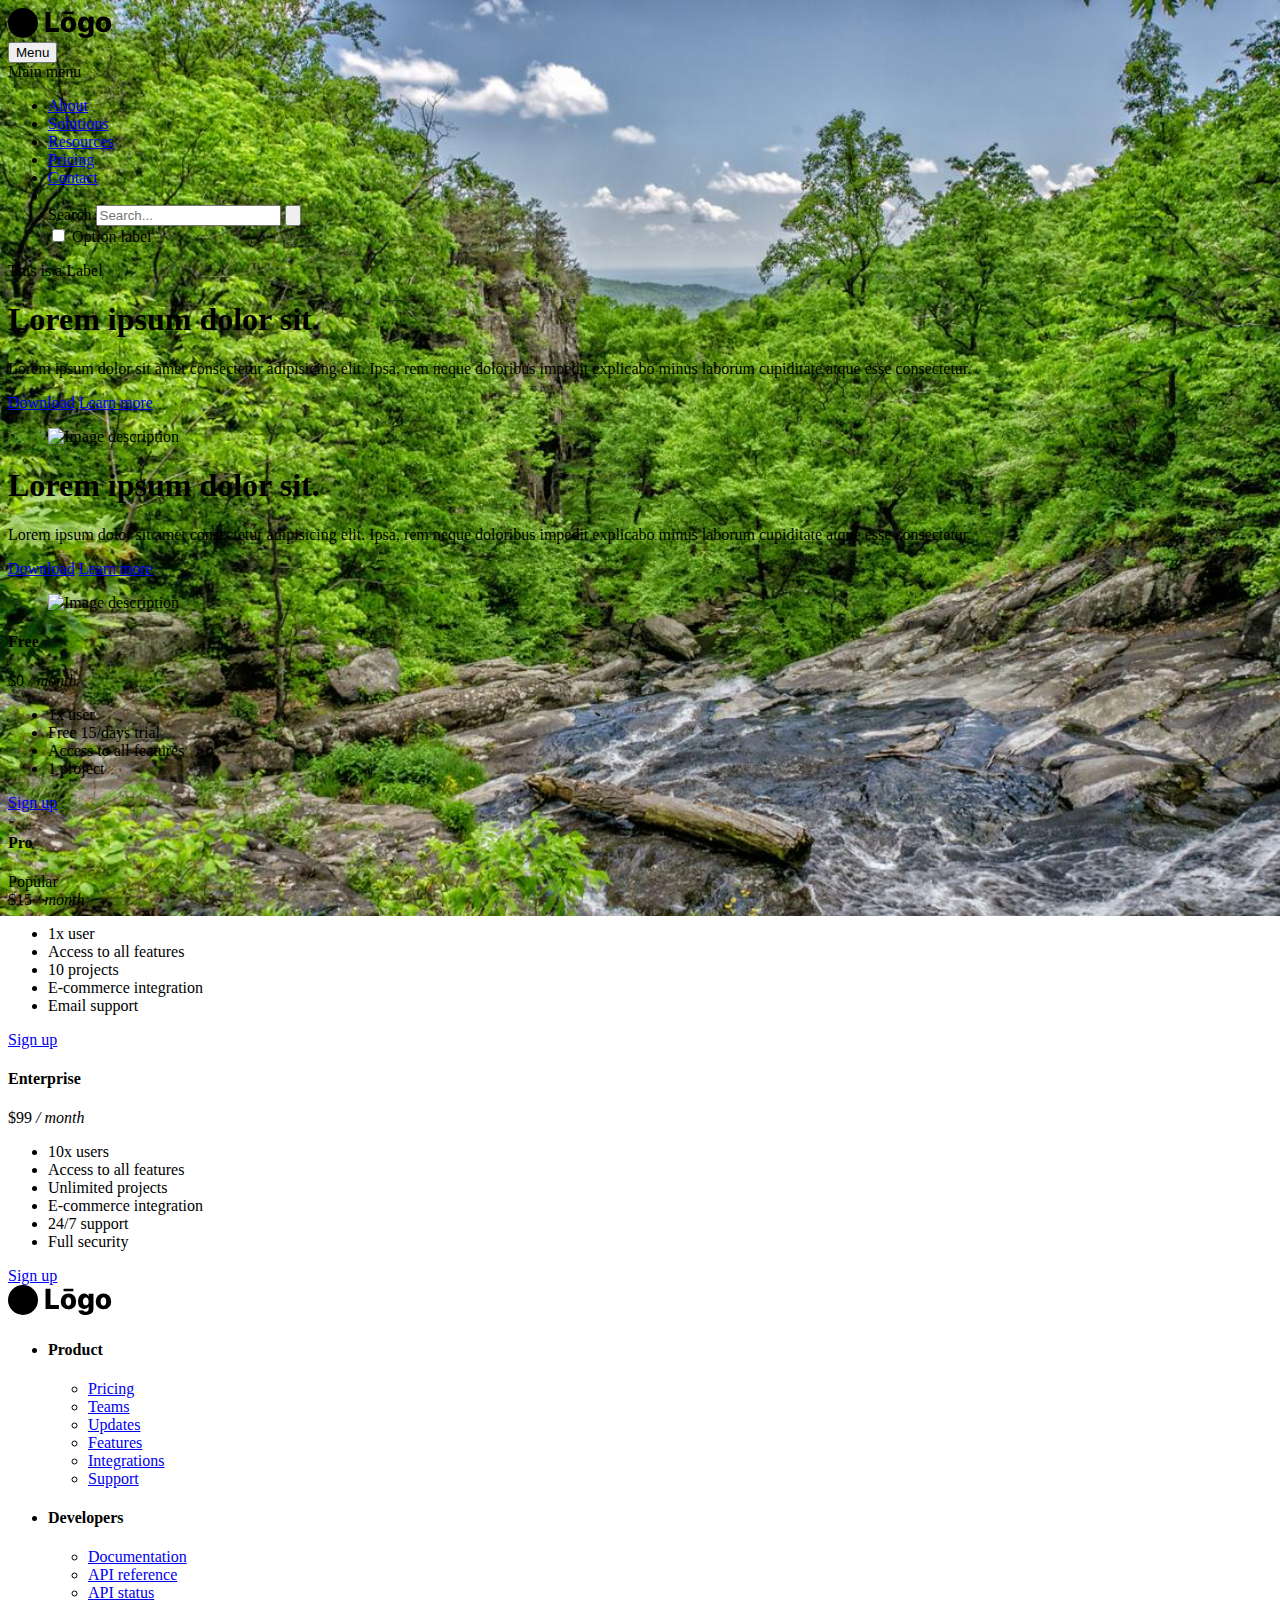
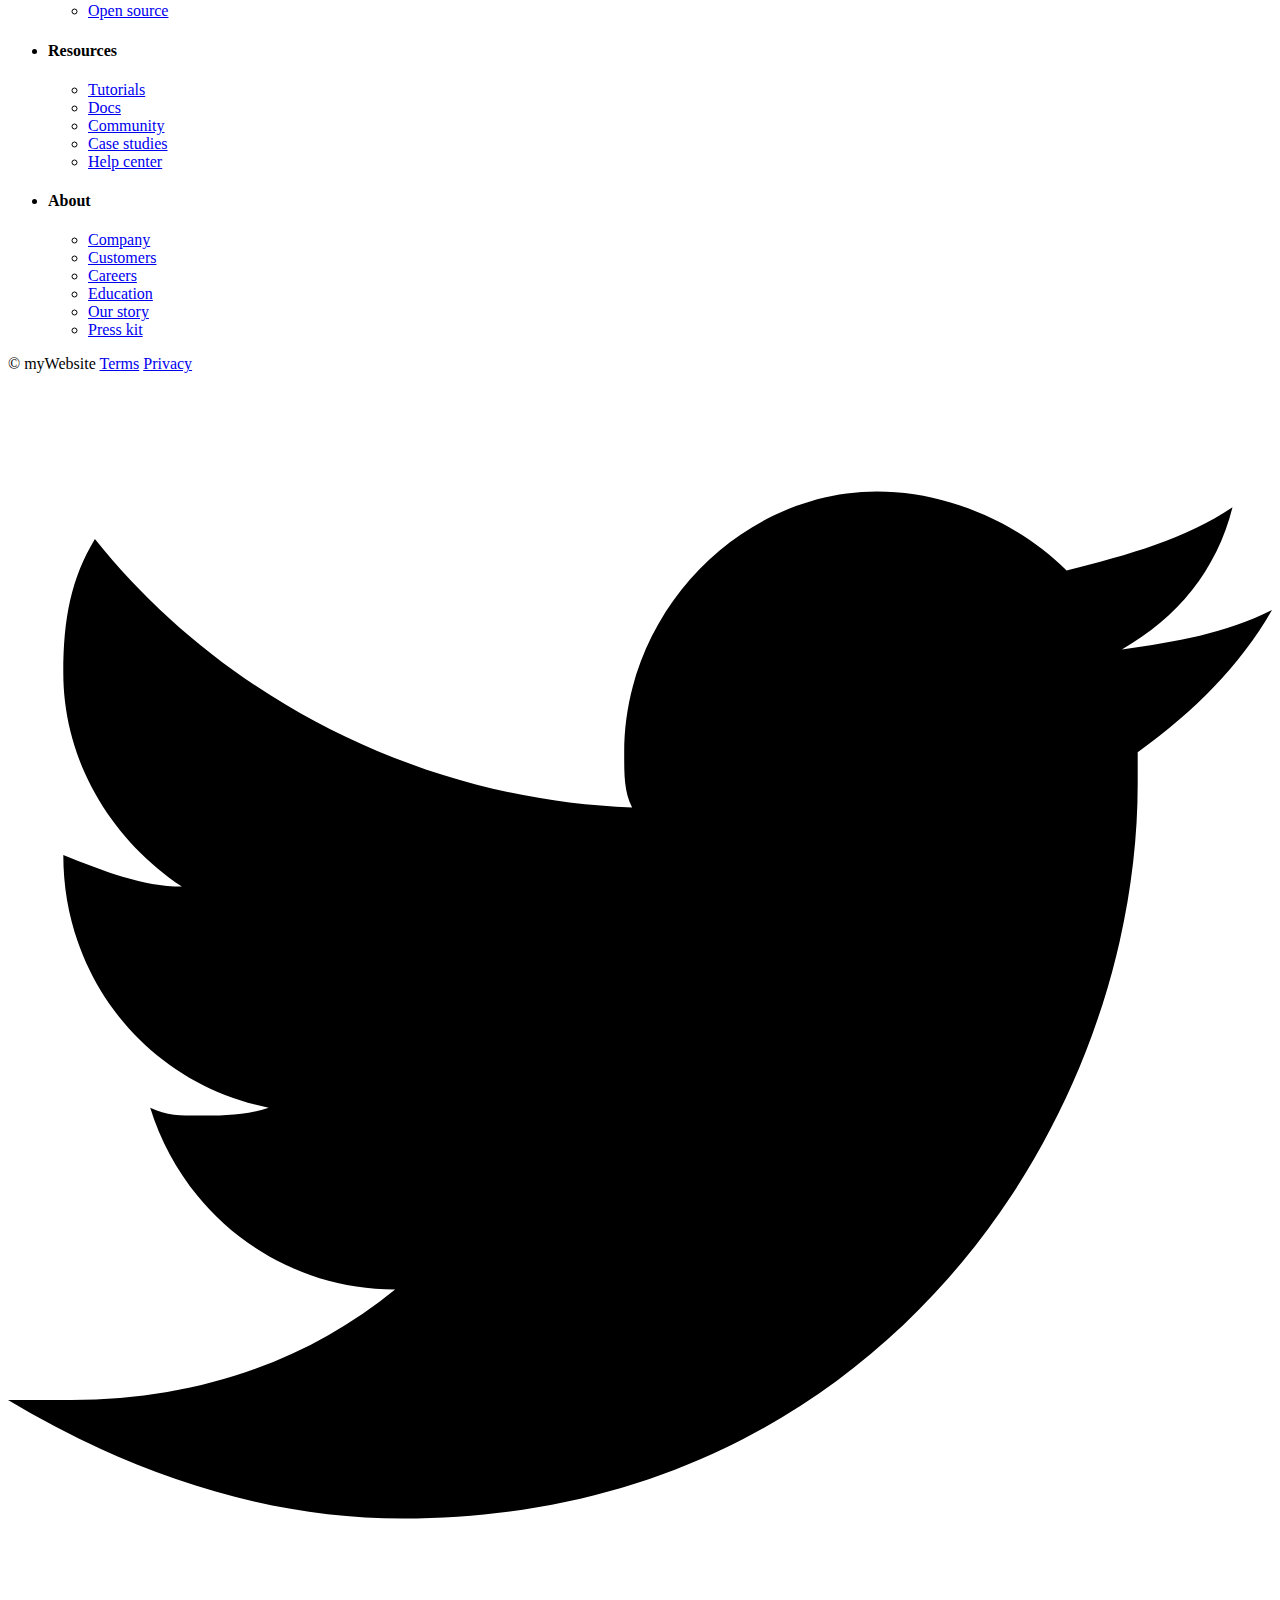
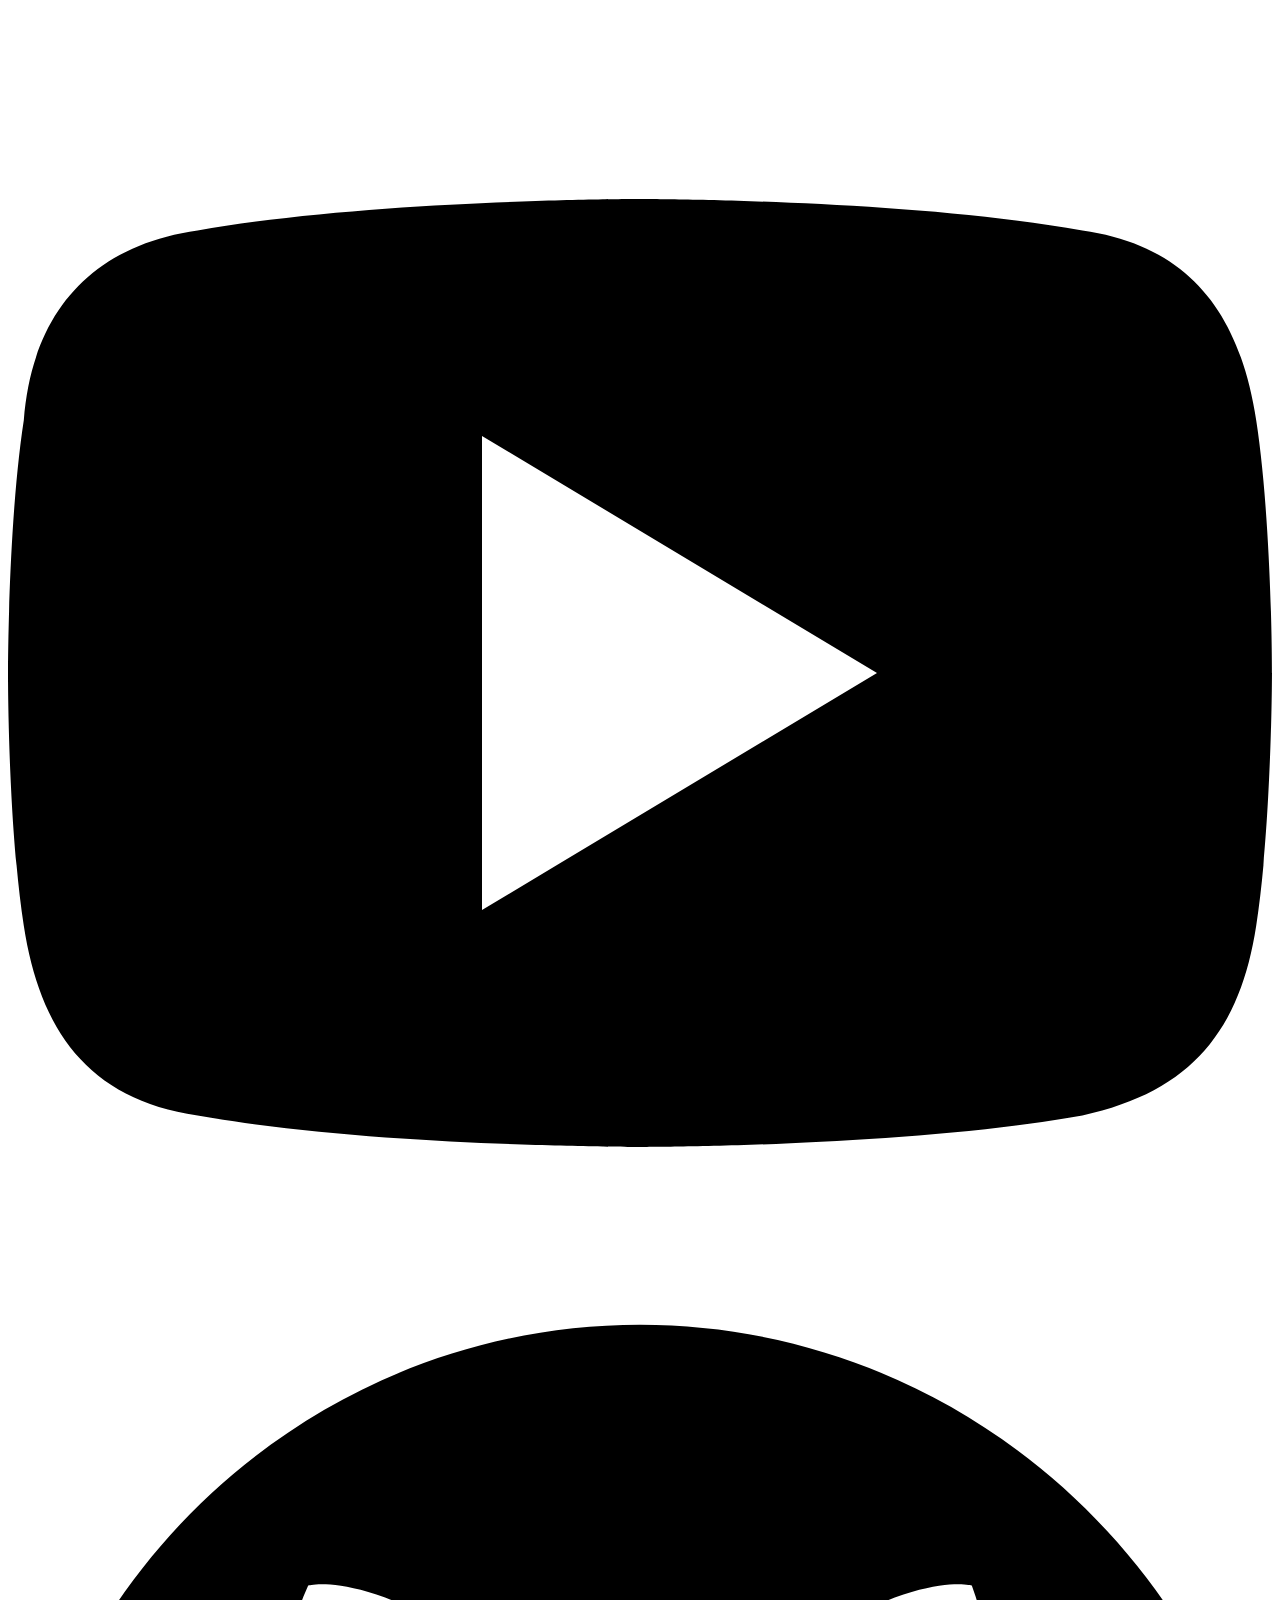
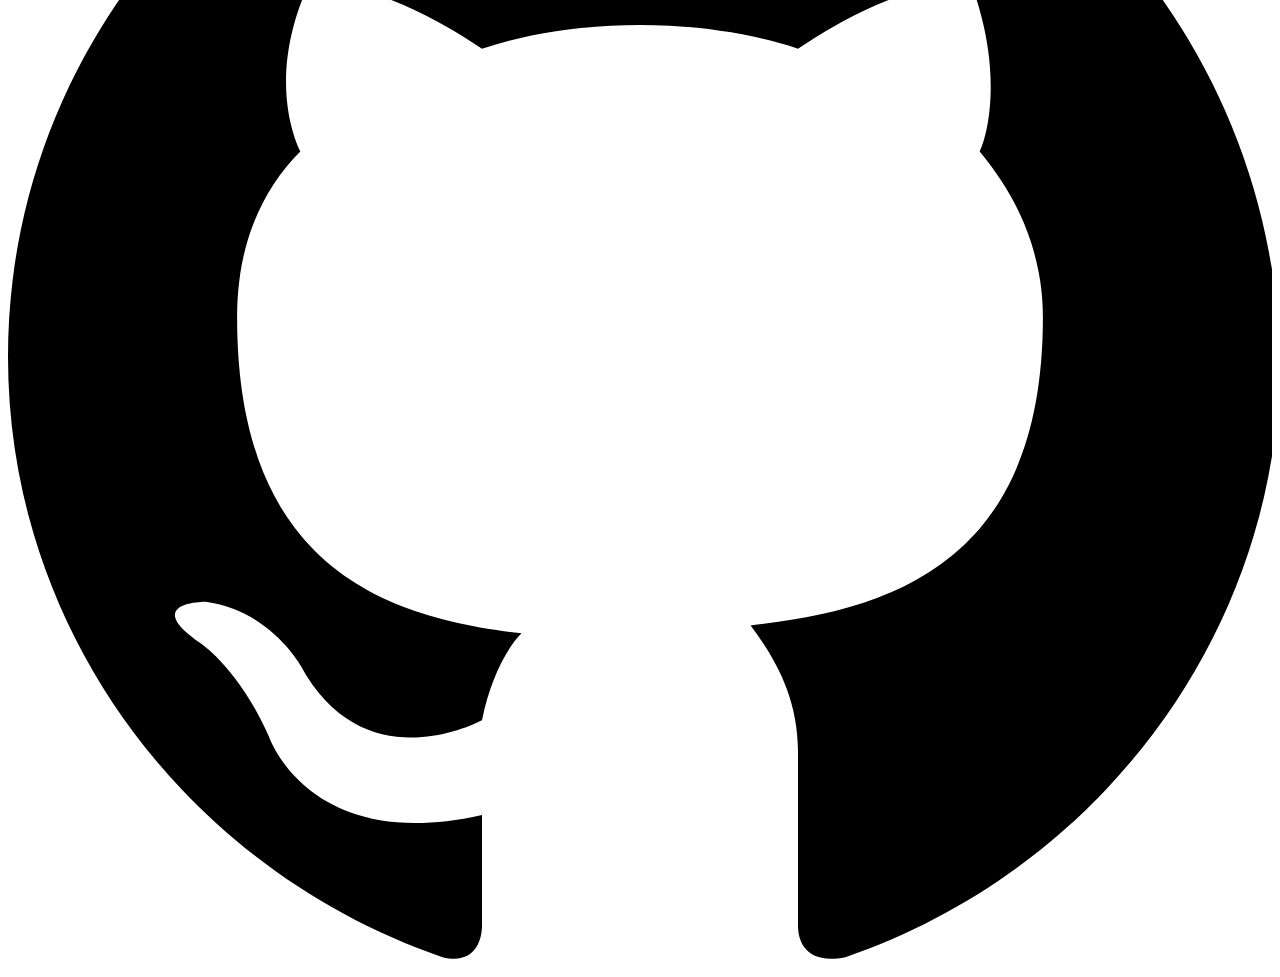
==== index.html @ 0aa96a15 "commit 1" ====
<!DOCTYPE html>
<html lang="en">
  <head>
    <meta charset="UTF-8" />
    <meta http-equiv="X-UA-Compatible" content="IE=edge" />
    <meta name="viewport" content="width=device-width, initial-scale=1.0" />
    <title>Home</title>
    <script>
      document.getElementsByTagName("html")[0].className += " js";
    </script>

    <link
      rel="stylesheet"
      href="framwork/codyframe-gulp-starter-template/main/assets/css/style.css"
    />
    <link rel="stylesheet" href="css/css.css" />
  </head>
  <body>
    <header class="header position-relative js-header margin-bottom-lg">
      <div class="header__container container max-width-lg">
        <div class="header__logo">
          <a href="#0">
            <svg width="104" height="30" viewBox="0 0 104 30">
              <title>Go to homepage</title>
              <path
                d="M37.54 24.08V3.72h4.92v16.37h8.47v4zM60.47 24.37a7.82 7.82 0 01-5.73-2.25 8.36 8.36 0 01-2-5.62 8.32 8.32 0 012.08-5.71 8 8 0 015.64-2.18 8.07 8.07 0 015.68 2.2 8.49 8.49 0 012 5.69 8.63 8.63 0 01-1.78 5.38 7.6 7.6 0 01-5.89 2.49zm0-3.67c2.42 0 2.73-3 2.73-4.23s-.31-4.26-2.73-4.26-2.79 3-2.79 4.26.32 4.23 2.82 4.23zM95.49 24.37a7.82 7.82 0 01-5.73-2.25 8.36 8.36 0 01-2-5.62 8.32 8.32 0 012.08-5.71 8.4 8.4 0 0111.31 0 8.43 8.43 0 012 5.69 8.6 8.6 0 01-1.77 5.38 7.6 7.6 0 01-5.89 2.51zm0-3.67c2.42 0 2.73-3 2.73-4.23s-.31-4.26-2.73-4.26-2.8 3-2.8 4.26.31 4.23 2.83 4.23zM77.66 30c-5.74 0-7-3.25-7.23-4.52l4.6-.26c.41.91 1.17 1.41 2.76 1.41a2.45 2.45 0 002.82-2.53v-2.68a7 7 0 01-1.7 1.75 6.12 6.12 0 01-5.85-.08c-2.41-1.37-3-4.25-3-6.66 0-.89.12-3.67 1.45-5.42a5.67 5.67 0 014.64-2.4c1.2 0 3 .25 4.46 2.82V8.81h4.85v15.33a5.2 5.2 0 01-2.12 4.32A9.92 9.92 0 0177.66 30zm.15-9.66c2.53 0 2.81-2.69 2.81-3.91s-.31-4-2.81-4-2.81 2.8-2.81 4 .27 3.91 2.81 3.91zM55.56 3.72h9.81v2.41h-9.81z"
                fill="var(--color-contrast-higher)"
              />
              <circle cx="15" cy="15" r="15" fill="var(--color-primary)" />
            </svg>
          </a>
        </div>

        <button
          class="btn btn--subtle header__trigger js-header__trigger"
          aria-label="Toggle menu"
          aria-expanded="false"
          aria-controls="header-nav"
        >
          <i class="header__trigger-icon" aria-hidden="true"></i>
          <span>Menu</span>
        </button>

        <nav
          class="header__nav js-header__nav"
          id="header-nav"
          role="navigation"
          aria-label="Main"
        >
          <div class="header__nav-inner">
            <div class="header__label">Main menu</div>
            <ul class="header__list">
              <li class="header__item">
                <a href="#0" class="header__link">About</a>
              </li>
              <li class="header__item">
                <a href="#0" class="header__link">Solutions</a>
              </li>
              <li class="header__item">
                <a href="#0" class="header__link" aria-current="page"
                  >Resources</a
                >
              </li>
              <li class="header__item">
                <a href="#0" class="header__link">Pricing</a>
              </li>
              <li class="header__item">
                <a href="#0" class="header__link">Contact</a>
              </li>
              <li
                class="header__item header__item--divider"
                aria-hidden="true"
              ></li>
              <!-- search -->
              <form class="expandable-search js-expandable-search">
                <label class="sr-only" for="expandable-search">Search</label>
                <input
                  class="
                    reset
                    expandable-search__input
                    js-expandable-search__input
                  "
                  type="search"
                  name="expandable-search"
                  id="expandable-search"
                  placeholder="Search..."
                />
                <button class="reset expandable-search__btn">
                  <svg class="icon" viewBox="0 0 24 24">
                    <title>Search</title>
                    <g
                      stroke-linecap="square"
                      stroke-linejoin="miter"
                      stroke-width="2"
                      stroke="currentColor"
                      fill="none"
                      stroke-miterlimit="10"
                    >
                      <line x1="21" y1="21" x2="15.656" y2="15.656" />
                      <circle cx="10" cy="10" r="8" />
                    </g>
                  </svg>
                </button>
              </form>
              <!--  -->
              <div class="switch margin-md">
                <input
                  class="switch__input"
                  type="checkbox"
                  id="switch-checkbox-1"
                />
                <label
                  class="switch__label"
                  for="switch-checkbox-1"
                  aria-hidden="true"
                  >Option label</label
                >
                <div class="switch__marker" aria-hidden="true"></div>
              </div>
              <!--  -->
            </ul>
          </div>
        </nav>
      </div>
    </header>

    <!-- section 2 -->
    <section class="position-relative z-index-1 margin-bottom-lg">
      <div class="container max-width-adaptive-lg">
        <div class="grid gap-md items-center">
          <div class="col-6@md">
            <div class="text-component">
              <p class="text-sm color-contrast-medium">This is a Label</p>
              <h1>Lorem ipsum dolor sit.</h1>
              <p>
                Lorem ipsum dolor sit amet consectetur adipisicing elit. Ipsa,
                rem neque doloribus impedit explicabo minus laborum cupiditate
                atque esse consectetur.
              </p>
            </div>

            <div class="margin-top-sm">
              <div class="flex flex-wrap gap-sm items-center">
                <a href="#0" class="btn btn--primary">Download</a>
                <a href="#0" class="color-inherit">Learn more</a>
              </div>
            </div>
          </div>

          <div class="col-6@md">
            <figure>
              <img
                class="block width-100%"
                src="https://picsum.photos/500"
                alt="Image description"
              />
            </figure>
          </div>
        </div>
      </div>
    </section>
    <!-- invert -->
    <section class="position-relative z-index-1 margin-bottom-xxl">
      <div class="container max-width-adaptive-lg">
        <div class="grid gap-md items-center">
          <div class="col-6@md order-2@md">
            <div class="text-component">
              <h1>Lorem ipsum dolor sit.</h1>
              <p>
                Lorem ipsum dolor sit amet consectetur adipisicing elit. Ipsa,
                rem neque doloribus impedit explicabo minus laborum cupiditate
                atque esse consectetur.
              </p>
            </div>

            <div class="margin-top-sm">
              <div class="flex flex-wrap gap-sm items-center">
                <a href="#0" class="btn btn--primary">Download</a>
                <a href="#0" class="color-inherit">Learn more</a>
              </div>
            </div>
          </div>

          <div class="col-6@md order-1@md">
            <figure class="aspect-ratio-16:9">
              <img
                class="block width-100%"
                src="https://picsum.photos/500/400"
                alt="Image description"
              />
            </figure>
          </div>
        </div>
      </div>
    </section>

    <!-- pricing -->
    <div class="p-table margin-bottom-lg">
      <div class="container container-adaptive">
        <div class="grid gap-sm">
          <div class="p-table__item col-4@md">
            <div class="margin-bottom-xxs">
              <h4 class="p-table__title">Free</h4>
            </div>

            <div class="p-table__price margin-bottom-sm">
              <span>$0</span> <i>/ month</i>
            </div>

            <ul class="p-table__features margin-bottom-md">
              <li>1x user</li>
              <li>Free 15/days trial</li>
              <li>Access to all features</li>
              <li>1 project</li>
            </ul>

            <div class="margin-top-auto">
              <a href="#0" class="btn btn--primary btn--md width-100%"
                >Sign up</a
              >
            </div>
          </div>

          <div class="p-table__item p-table__item--popular col-4@md">
            <div class="flex justify-between items-center margin-bottom-xxs">
              <h4 class="p-table__title">Pro</h4>
              <span class="p-table__badge">Popular</span>
            </div>

            <div class="p-table__price margin-bottom-sm">
              <span>$15</span> <i>/ month</i>
            </div>

            <ul class="p-table__features margin-bottom-md">
              <li>1x user</li>
              <li>Access to all features</li>
              <li>10 projects</li>
              <li>E-commerce integration</li>
              <li>Email support</li>
            </ul>

            <div class="margin-top-auto">
              <a href="#0" class="btn btn--primary btn--md width-100%"
                >Sign up</a
              >
            </div>
          </div>

          <div class="p-table__item col-4@md">
            <div class="margin-bottom-xxs">
              <h4 class="p-table__title">Enterprise</h4>
            </div>

            <div class="p-table__price margin-bottom-sm">
              <span>$99</span> <i>/ month</i>
            </div>

            <ul class="p-table__features margin-bottom-md">
              <li>10x users</li>
              <li>Access to all features</li>
              <li>Unlimited projects</li>
              <li>E-commerce integration</li>
              <li>24/7 support</li>
              <li>Full security</li>
            </ul>

            <div class="margin-top-auto">
              <a href="#0" class="btn btn--primary btn--md width-100%"
                >Sign up</a
              >
            </div>
          </div>
        </div>
      </div>
    </div>
    <!-- footer -->
    <footer
      class="
        main-footer
        position-relative
        z-index-1
        padding-top-xl padding-bottom-md
      "
    >
      <div class="container max-width-lg">
        <div class="grid gap-lg">
          <div class="col-3@lg order-2@lg text-right@lg">
            <a class="main-footer__logo" href="#0">
              <svg width="104" height="30" viewBox="0 0 104 30">
                <title>Go to homepage</title>
                <path
                  d="M37.54 24.08V3.72h4.92v16.37h8.47v4zM60.47 24.37a7.82 7.82 0 01-5.73-2.25 8.36 8.36 0 01-2-5.62 8.32 8.32 0 012.08-5.71 8 8 0 015.64-2.18 8.07 8.07 0 015.68 2.2 8.49 8.49 0 012 5.69 8.63 8.63 0 01-1.78 5.38 7.6 7.6 0 01-5.89 2.49zm0-3.67c2.42 0 2.73-3 2.73-4.23s-.31-4.26-2.73-4.26-2.79 3-2.79 4.26.32 4.23 2.82 4.23zM95.49 24.37a7.82 7.82 0 01-5.73-2.25 8.36 8.36 0 01-2-5.62 8.32 8.32 0 012.08-5.71 8.4 8.4 0 0111.31 0 8.43 8.43 0 012 5.69 8.6 8.6 0 01-1.77 5.38 7.6 7.6 0 01-5.89 2.51zm0-3.67c2.42 0 2.73-3 2.73-4.23s-.31-4.26-2.73-4.26-2.8 3-2.8 4.26.31 4.23 2.83 4.23zM77.66 30c-5.74 0-7-3.25-7.23-4.52l4.6-.26c.41.91 1.17 1.41 2.76 1.41a2.45 2.45 0 002.82-2.53v-2.68a7 7 0 01-1.7 1.75 6.12 6.12 0 01-5.85-.08c-2.41-1.37-3-4.25-3-6.66 0-.89.12-3.67 1.45-5.42a5.67 5.67 0 014.64-2.4c1.2 0 3 .25 4.46 2.82V8.81h4.85v15.33a5.2 5.2 0 01-2.12 4.32A9.92 9.92 0 0177.66 30zm.15-9.66c2.53 0 2.81-2.69 2.81-3.91s-.31-4-2.81-4-2.81 2.8-2.81 4 .27 3.91 2.81 3.91zM55.56 3.72h9.81v2.41h-9.81z"
                  fill="var(--color-contrast-higher)"
                />
                <circle cx="15" cy="15" r="15" fill="var(--color-primary)" />
              </svg>
            </a>
          </div>

          <nav class="col-9@lg order-1@lg">
            <ul class="grid gap-lg">
              <li class="col-6@xs col-3@md">
                <h4 class="margin-bottom-sm text-base@md">Product</h4>
                <ul class="grid gap-xs text-sm@md">
                  <li><a href="#0" class="main-footer__link">Pricing</a></li>
                  <li><a href="#0" class="main-footer__link">Teams</a></li>
                  <li><a href="#0" class="main-footer__link">Updates</a></li>
                  <li><a href="#0" class="main-footer__link">Features</a></li>
                  <li>
                    <a href="#0" class="main-footer__link">Integrations</a>
                  </li>
                  <li><a href="#0" class="main-footer__link">Support</a></li>
                </ul>
              </li>

              <li class="col-6@xs col-3@md">
                <h4 class="margin-bottom-sm text-base@md">Developers</h4>
                <ul class="grid gap-xs text-sm@md">
                  <li>
                    <a href="#0" class="main-footer__link">Documentation</a>
                  </li>
                  <li>
                    <a href="#0" class="main-footer__link">API reference</a>
                  </li>
                  <li><a href="#0" class="main-footer__link">API status</a></li>
                  <li>
                    <a href="#0" class="main-footer__link">Open source</a>
                  </li>
                </ul>
              </li>

              <li class="col-6@xs col-3@md">
                <h4 class="margin-bottom-sm text-base@md">Resources</h4>
                <ul class="grid gap-xs text-sm@md">
                  <li><a href="#0" class="main-footer__link">Tutorials</a></li>
                  <li><a href="#0" class="main-footer__link">Docs</a></li>
                  <li><a href="#0" class="main-footer__link">Community</a></li>
                  <li>
                    <a href="#0" class="main-footer__link">Case studies</a>
                  </li>
                  <li>
                    <a href="#0" class="main-footer__link">Help center</a>
                  </li>
                </ul>
              </li>

              <li class="col-6@xs col-3@md">
                <h4 class="margin-bottom-sm text-base@md">About</h4>
                <ul class="grid gap-xs text-sm@md">
                  <li><a href="#0" class="main-footer__link">Company</a></li>
                  <li><a href="#0" class="main-footer__link">Customers</a></li>
                  <li><a href="#0" class="main-footer__link">Careers</a></li>
                  <li><a href="#0" class="main-footer__link">Education</a></li>
                  <li><a href="#0" class="main-footer__link">Our story</a></li>
                  <li><a href="#0" class="main-footer__link">Press kit</a></li>
                </ul>
              </li>
            </ul>
          </nav>
        </div>

        <div
          class="
            flex flex-column
            border-top
            padding-y-xs
            margin-top-lg
            flex-row@md
            justify-between@md
            items-center@md
          "
        >
          <div class="margin-bottom-sm margin-bottom-0@md">
            <div
              class="
                text-sm text-xs@md
                color-contrast-medium
                flex flex-wrap
                gap-xs
              "
            >
              <span>&copy; myWebsite</span>
              <a href="#0" class="color-contrast-high">Terms</a>
              <a href="#0" class="color-contrast-high">Privacy</a>
            </div>
          </div>

          <div class="flex items-center gap-xs">
            <a href="#0" class="main-footer__social">
              <svg class="icon block" viewBox="0 0 16 16">
                <title>Follow us on Twitter</title>
                <g>
                  <path
                    d="M16,3c-0.6,0.3-1.2,0.4-1.9,0.5c0.7-0.4,1.2-1,1.4-1.8c-0.6,0.4-1.3,0.6-2.1,0.8c-0.6-0.6-1.5-1-2.4-1 C9.3,1.5,7.8,3,7.8,4.8c0,0.3,0,0.5,0.1,0.7C5.2,5.4,2.7,4.1,1.1,2.1c-0.3,0.5-0.4,1-0.4,1.7c0,1.1,0.6,2.1,1.5,2.7 c-0.5,0-1-0.2-1.5-0.4c0,0,0,0,0,0c0,1.6,1.1,2.9,2.6,3.2C3,9.4,2.7,9.4,2.4,9.4c-0.2,0-0.4,0-0.6-0.1c0.4,1.3,1.6,2.3,3.1,2.3 c-1.1,0.9-2.5,1.4-4.1,1.4c-0.3,0-0.5,0-0.8,0c1.5,0.9,3.2,1.5,5,1.5c6,0,9.3-5,9.3-9.3c0-0.1,0-0.3,0-0.4C15,4.3,15.6,3.7,16,3z"
                  ></path>
                </g>
              </svg>
            </a>

            <a href="#0" class="main-footer__social">
              <svg class="icon block" viewBox="0 0 16 16">
                <title>Follow us on Youtube</title>
                <g>
                  <path
                    d="M15.8,4.8c-0.2-1.3-0.8-2.2-2.2-2.4C11.4,2,8,2,8,2S4.6,2,2.4,2.4C1,2.6,0.3,3.5,0.2,4.8C0,6.1,0,8,0,8 s0,1.9,0.2,3.2c0.2,1.3,0.8,2.2,2.2,2.4C4.6,14,8,14,8,14s3.4,0,5.6-0.4c1.4-0.3,2-1.1,2.2-2.4C16,9.9,16,8,16,8S16,6.1,15.8,4.8z M6,11V5l5,3L6,11z"
                  ></path>
                </g>
              </svg>
            </a>

            <a href="#0" class="main-footer__social">
              <svg class="icon block" viewBox="0 0 16 16">
                <title>Follow us on Github</title>
                <g>
                  <path
                    d="M8,0.2c-4.4,0-8,3.6-8,8c0,3.5,2.3,6.5,5.5,7.6 C5.9,15.9,6,15.6,6,15.4c0-0.2,0-0.7,0-1.4C3.8,14.5,3.3,13,3.3,13c-0.4-0.9-0.9-1.2-0.9-1.2c-0.7-0.5,0.1-0.5,0.1-0.5 c0.8,0.1,1.2,0.8,1.2,0.8C4.4,13.4,5.6,13,6,12.8c0.1-0.5,0.3-0.9,0.5-1.1c-1.8-0.2-3.6-0.9-3.6-4c0-0.9,0.3-1.6,0.8-2.1 c-0.1-0.2-0.4-1,0.1-2.1c0,0,0.7-0.2,2.2,0.8c0.6-0.2,1.3-0.3,2-0.3c0.7,0,1.4,0.1,2,0.3c1.5-1,2.2-0.8,2.2-0.8 c0.4,1.1,0.2,1.9,0.1,2.1c0.5,0.6,0.8,1.3,0.8,2.1c0,3.1-1.9,3.7-3.7,3.9C9.7,12,10,12.5,10,13.2c0,1.1,0,1.9,0,2.2 c0,0.2,0.1,0.5,0.6,0.4c3.2-1.1,5.5-4.1,5.5-7.6C16,3.8,12.4,0.2,8,0.2z"
                  ></path>
                </g>
              </svg>
            </a>
          </div>
        </div>
      </div>
    </footer>
    <script src="framwork/codyframe-gulp-starter-template/main/assets/js/scripts.js"></script>
    <script src="framwork/codyframe-gulp-starter-template/main/assets/js/_1_main-header.js"></script>
    <script src="framwork/codyframe-gulp-starter-template/main/assets/js/_2_pricing-table.js"></script>
    <script>
      if (localStorage.getItem("theme") != null) {
        let theme = localStorage.getItem("theme");
        if (theme == "dark") {
          document.body.setAttribute("data-theme", "dark");
          document.getElementById("switch-checkbox-1").click();
        } else {
          document.body.removeAttribute("data-theme");
        }
      }

      document
        .getElementById("switch-checkbox-1")
        .addEventListener("change", function (event) {
          if (event.target.checked) {
            document.body.setAttribute("data-theme", "dark");
            localStorage.setItem("theme", "dark");
          } else {
            document.body.removeAttribute("data-theme");
            localStorage.setItem("theme", "light");
          }
        });
    </script>
    <script src="js/js.js"></script>
  </body>
</html>
---- css/css.css ----
@import url(https://fonts.googleapis.com/css2?family=Roboto:wght@100;&display=swap);

/*  */
body {
  height: 100vh;
  background-image: url("../image/download.jpg");
  overflow: hidden;
  background-repeat: no-repeat;
  background-size: cover;
}
.player {
  position: relative;
  width: 100%;
  height: 100%;
  box-shadow: 0 50px 80px rgba(0, 0, 0, 0.25);
}

.player .image {
  position: relative;
  width: 100%;
  height: 350px;
  border-radius: 4px 4px 0 0;
  overflow: hidden;
}
.player .image img {
  position: absolute;
  top: 0;
  left: 0;
  width: 100%;
  height: 100%;
  opacity: 0.2;
  display: none;
}
.player audio {
  width: 100%;
  outline: none;
  position: absolute;
  bottom: 0;
  left: 0;
}
.player::before {
  content: "";
  position: absolute;
  bottom: 0;
  left: 0;
  width: 100%;
  height: 60px;
  background: #f1f3f4;
  z-index: -1;
}

.align-content {
  position: relative;
  top: 50%;
  transform: translateY(-50%);
  text-align: center;
  min-height: 350px;
}
.align-content h1 {
  font-family: "Roboto", sans-serif;
  width: 100%;
  margin: 0;
  padding: 0;
  font-weight: 100;
  text-transform: uppercase;
  font-size: 10vw;
  color: #fff;
  text-shadow: 0 0 1px #000;
}
.align-content .glassmorphism {
  position: absolute;
  left: calc(50% - 200px);
  top: 0;
  width: 400px;
  height: 400px;
  backdrop-filter: blur(6px);
  border-radius: 10px;
  border: 1px solid rgba(255, 255, 255, 0.18);
  overflow: hidden;
}
.align-content .glassmorphism:hover {
  cursor: move;
}
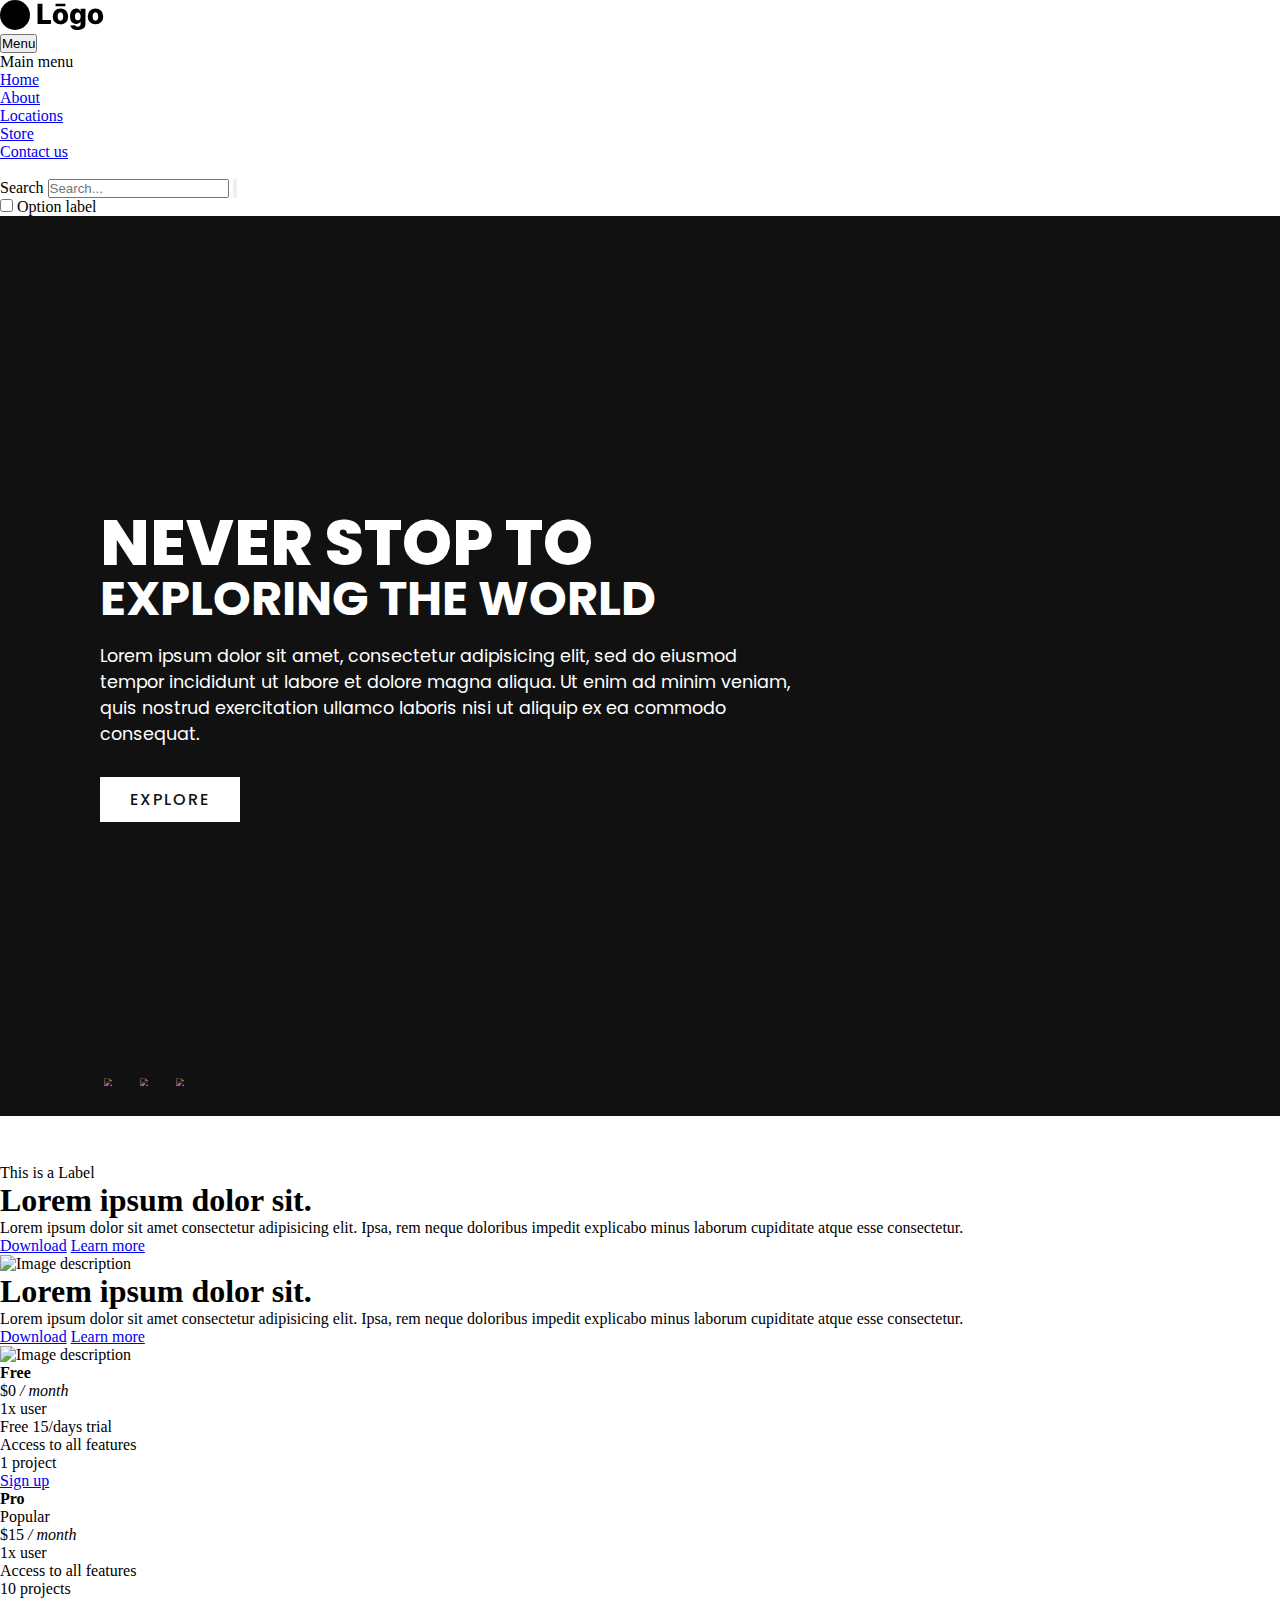
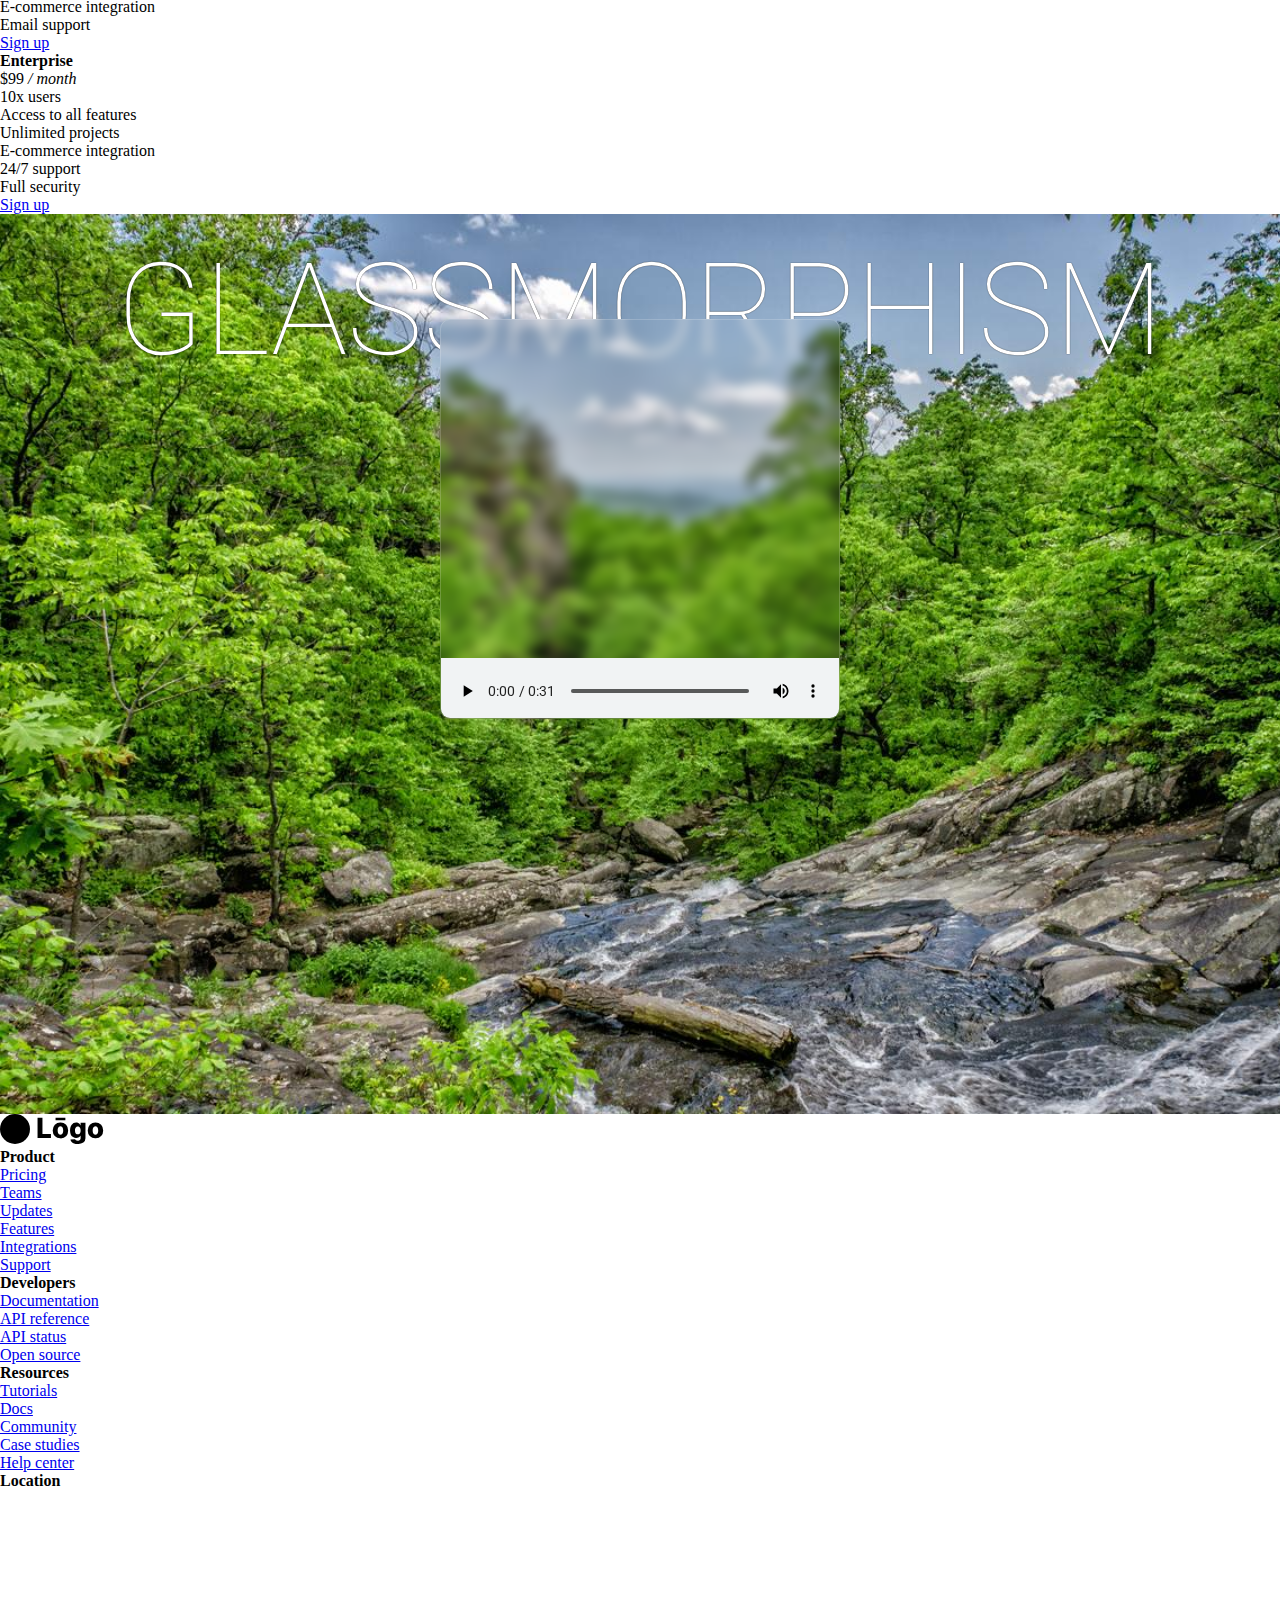
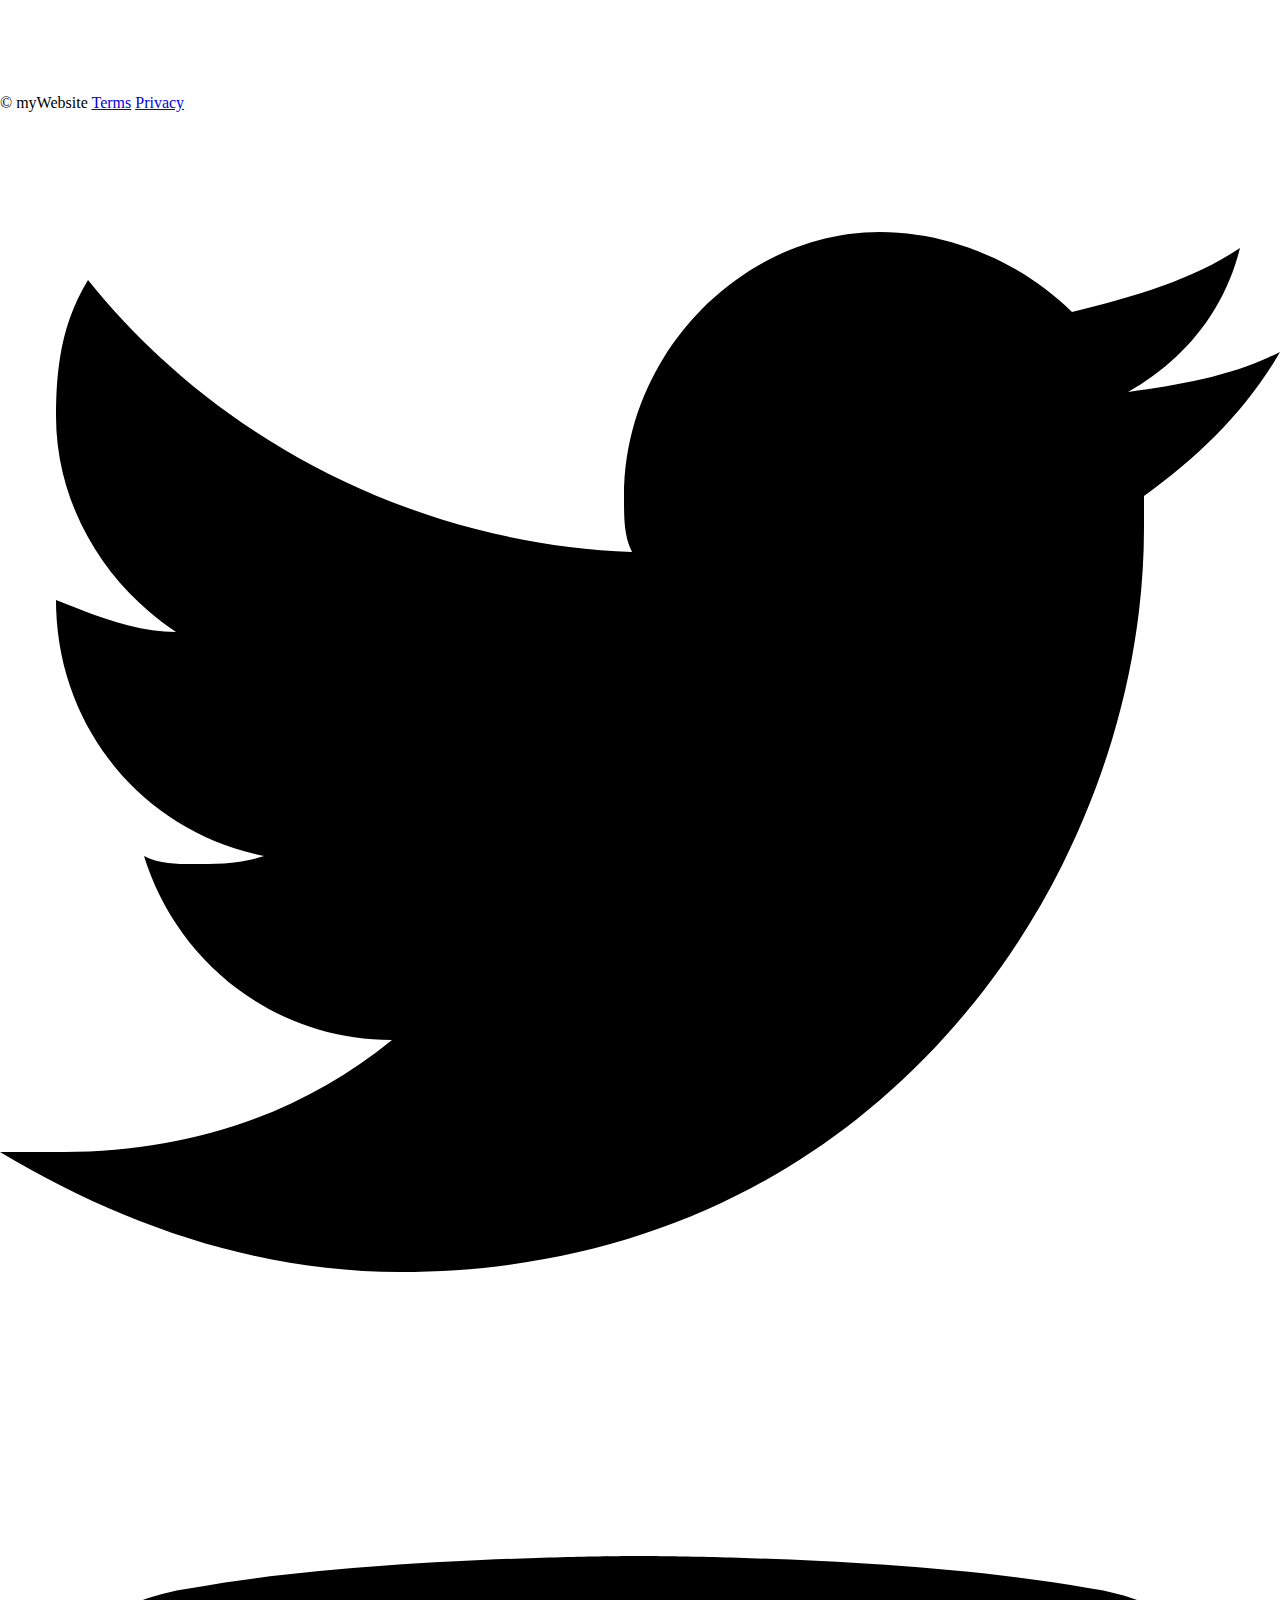
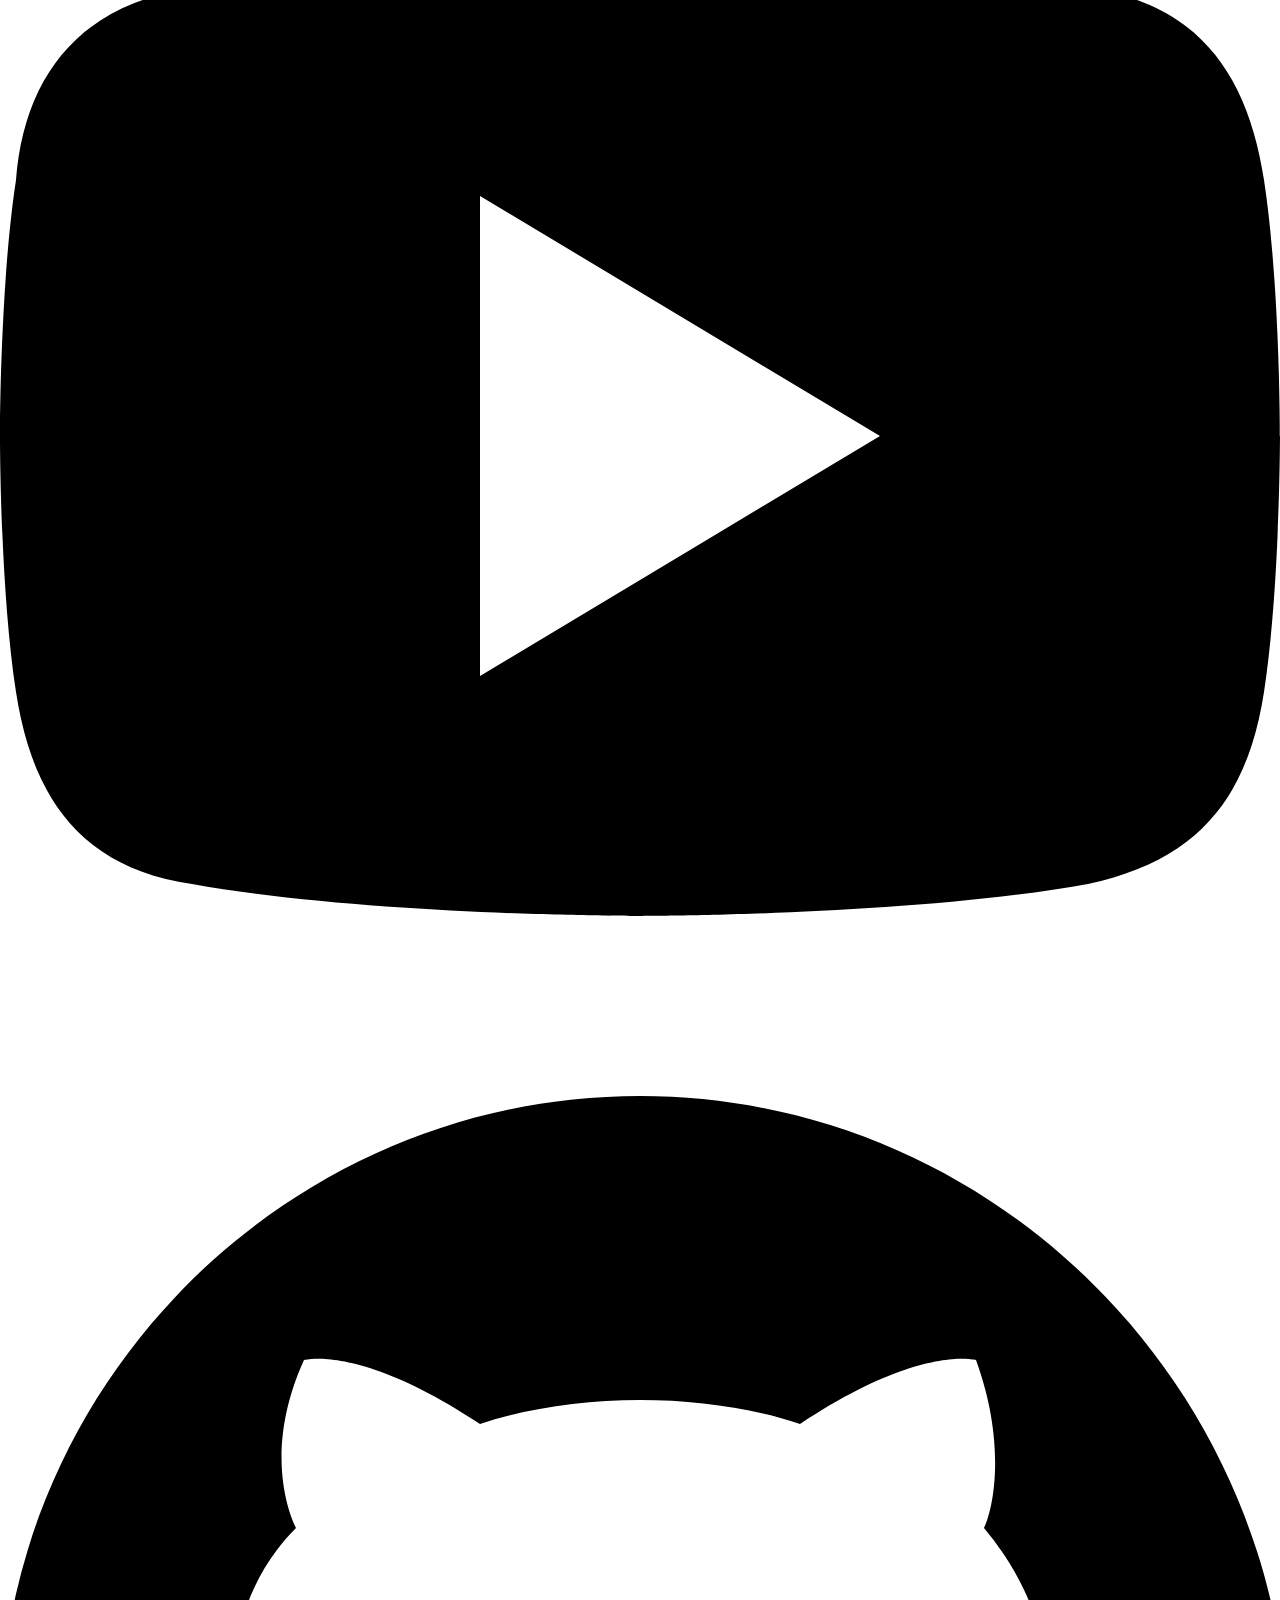
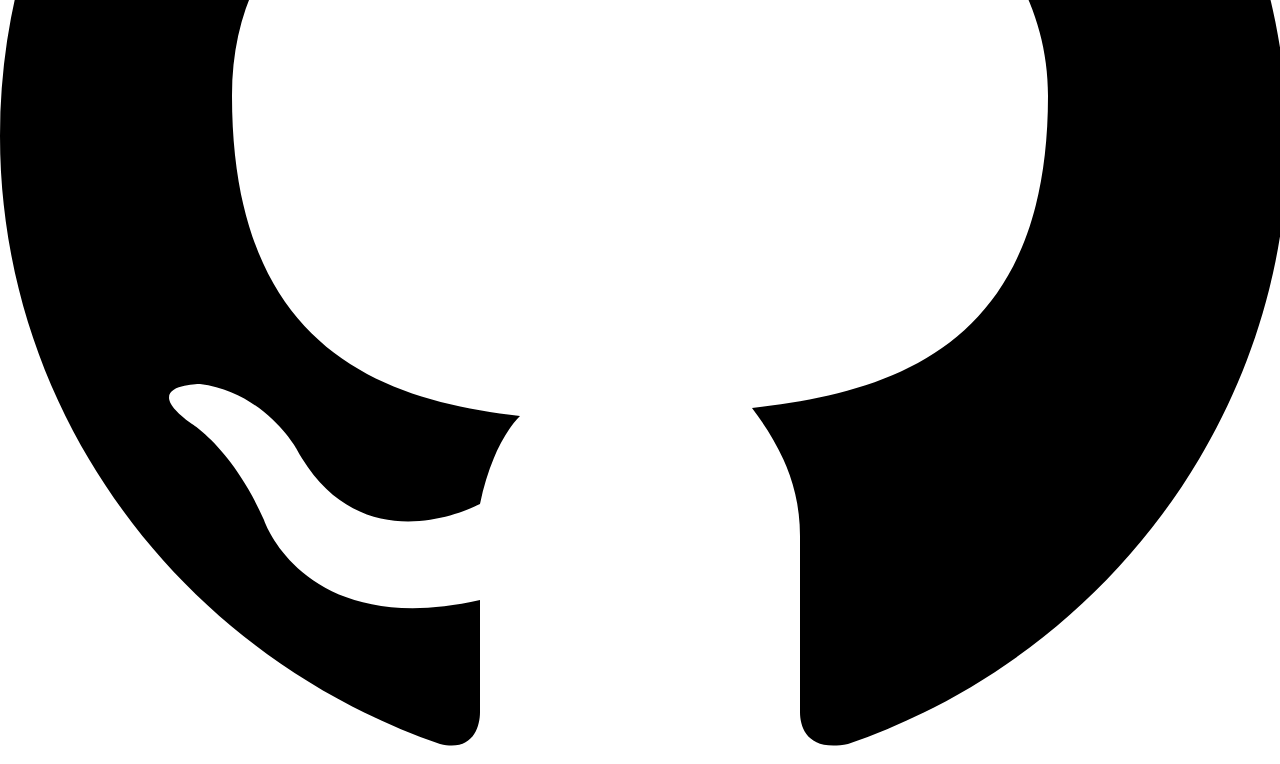
==== commit b5af7eb3: "commit 2" ====
--- a/index.html
+++ b/index.html
@@ -16,7 +16,7 @@
     <link rel="stylesheet" href="css/css.css" />
   </head>
   <body>
-    <header class="header position-relative js-header margin-bottom-lg">
+    <header class="header position-relative js-header">
       <div class="header__container container max-width-lg">
         <div class="header__logo">
           <a href="#0">
@@ -51,21 +51,19 @@
             <div class="header__label">Main menu</div>
             <ul class="header__list">
               <li class="header__item">
+                <a href="#0" class="header__link" aria-current="page">Home</a>
+              </li>
+              <li class="header__item">
                 <a href="#0" class="header__link">About</a>
               </li>
               <li class="header__item">
-                <a href="#0" class="header__link">Solutions</a>
+                <a href="#0" class="header__link">Locations</a>
               </li>
               <li class="header__item">
-                <a href="#0" class="header__link" aria-current="page"
-                  >Resources</a
-                >
+                <a href="#0" class="header__link">Store</a>
               </li>
               <li class="header__item">
-                <a href="#0" class="header__link">Pricing</a>
-              </li>
-              <li class="header__item">
-                <a href="#0" class="header__link">Contact</a>
+                <a href="#0" class="header__link">Contact us</a>
               </li>
               <li
                 class="header__item header__item--divider"
@@ -124,6 +122,36 @@
       </div>
     </header>
 
+    <!--start Video -->
+    <section class="showcase">
+      <video src="image/video2.mp4" loading="lazy" muted loop autoplay></video>
+      <div class="overlay"></div>
+      <div class="text">
+        <h2>Never Stop To</h2>
+        <h3>Exploring The World</h3>
+        <p>
+          Lorem ipsum dolor sit amet, consectetur adipisicing elit, sed do
+          eiusmod tempor incididunt ut labore et dolore magna aliqua. Ut enim ad
+          minim veniam, quis nostrud exercitation ullamco laboris nisi ut
+          aliquip ex ea commodo consequat.
+        </p>
+        <a href="#">Explore</a>
+      </div>
+      <ul class="social">
+        <li>
+          <a href="#"><img src="https://i.ibb.co/x7P24fL/facebook.png" /></a>
+        </li>
+        <li>
+          <a href="#"><img src="https://i.ibb.co/Wnxq2Nq/twitter.png" /></a>
+        </li>
+        <li>
+          <a href="#"><img src="https://i.ibb.co/ySwtH4B/instagram.png" /></a>
+        </li>
+      </ul>
+    </section>
+
+    <!--end Video -->
+
     <!-- section 2 -->
     <section class="position-relative z-index-1 margin-bottom-lg">
       <div class="container max-width-adaptive-lg">
@@ -273,6 +301,25 @@
         </div>
       </div>
     </div>
+
+    <!-- Audio Player -->
+    <div class="audio-body">
+      <div class="align-content">
+        <h1>Glassmorphism</h1>
+        <div class="glassmorphism draggable">
+          <div class="player">
+            <div class="image">
+              <img src="https://picsum.photos/300/400" alt="photo" />
+            </div>
+            <audio controls>
+              <source src="image/Music.mp3" type="audio/mp3" />
+            </audio>
+          </div>
+        </div>
+      </div>
+    </div>
+    <!--   -->
+
     <!-- footer -->
     <footer
       class="
@@ -345,14 +392,16 @@
               </li>
 
               <li class="col-6@xs col-3@md">
-                <h4 class="margin-bottom-sm text-base@md">About</h4>
+                <h4 class="margin-bottom-sm text-base@md">Location</h4>
                 <ul class="grid gap-xs text-sm@md">
-                  <li><a href="#0" class="main-footer__link">Company</a></li>
-                  <li><a href="#0" class="main-footer__link">Customers</a></li>
-                  <li><a href="#0" class="main-footer__link">Careers</a></li>
-                  <li><a href="#0" class="main-footer__link">Education</a></li>
-                  <li><a href="#0" class="main-footer__link">Our story</a></li>
-                  <li><a href="#0" class="main-footer__link">Press kit</a></li>
+                  <iframe
+                    src="https://www.google.com/maps/embed?pb=!1m14!1m8!1m3!1d13537.238900635753!2d35.8225135!3d31.9796183!3m2!1i1024!2i768!4f13.1!3m3!1m2!1s0x0%3A0x97e1a09530f58612!2sClever%20Mind%20POB%20ICT!5e0!3m2!1sen!2sjo!4v1638822677111!5m2!1sen!2sjo"
+                    width="300"
+                    height="200"
+                    style="border: 0"
+                    allowfullscreen=""
+                    loading="lazy"
+                  ></iframe>
                 </ul>
               </li>
             </ul>
@@ -448,6 +497,10 @@
           }
         });
     </script>
+
+    <!-- Require online -->
+    <script src="https://code.jquery.com/jquery-3.6.0.js"></script>
+    <script src="https://code.jquery.com/ui/1.13.0/jquery-ui.js"></script>
     <script src="js/js.js"></script>
   </body>
 </html>
--- a/css/css.css
+++ b/css/css.css
@@ -1,8 +1,14 @@
-@import url(https://fonts.googleapis.com/css2?family=Roboto:wght@100;&display=swap);
-
+@import url("https://fonts.googleapis.com/css2?family=Roboto:wght@100;&display=swap");
+@import url("https://fonts.googleapis.com/css?family=Poppins:200,300,400,500,600,700,800,900&display=swap");
+
+* {
+  margin: 0;
+  padding: 0;
+  box-sizing: border-box;
+}
 /*  */
-body {
-  height: 100vh;
+.audio-body {
+  min-height: 100vh;
   background-image: url("../image/download.jpg");
   overflow: hidden;
   background-repeat: no-repeat;
@@ -51,10 +57,10 @@
 
 .align-content {
   position: relative;
-  top: 50%;
-  transform: translateY(-50%);
   text-align: center;
   min-height: 350px;
+  width: 100%;
+  line-height: 1.5;
 }
 .align-content h1 {
   font-family: "Roboto", sans-serif;
@@ -70,7 +76,7 @@
 .align-content .glassmorphism {
   position: absolute;
   left: calc(50% - 200px);
-  top: 0;
+  top: 30%;
   width: 400px;
   height: 400px;
   backdrop-filter: blur(6px);
@@ -81,3 +87,116 @@
 .align-content .glassmorphism:hover {
   cursor: move;
 }
+
+/*  */
+
+.showcase {
+  font-family: "Poppins", sans-serif;
+
+  position: relative;
+  right: 0;
+  width: 100%;
+  min-height: 100vh;
+  padding: 100px;
+  display: flex;
+  justify-content: space-between;
+  align-items: center;
+  background: #111;
+  transition: 0.5s;
+  margin-bottom: 3rem;
+}
+
+.showcase video {
+  position: absolute;
+  top: 0;
+  left: 0;
+  width: 100%;
+  height: 100%;
+  object-fit: cover;
+  opacity: 0.6;
+}
+.overlay {
+  display: none;
+}
+/* .overlay {
+  position: absolute;
+  top: 0;
+  left: 0;
+  width: 100%;
+  height: 100%;
+  background: #03a9f4;
+  mix-blend-mode: overlay;
+} */
+.text {
+  position: relative;
+  z-index: 10;
+  font-family: "Poppins", sans-serif;
+}
+
+.text h2 {
+  font-size: 4em;
+  font-weight: 800;
+  color: #fff;
+  line-height: 1em;
+  text-transform: uppercase;
+}
+.text h3 {
+  font-size: 3em;
+  font-weight: 700;
+  color: #fff;
+  line-height: 1em;
+  text-transform: uppercase;
+}
+.text p {
+  font-size: 1.1em;
+  color: #fff;
+  margin: 20px 0;
+  font-weight: 400;
+  max-width: 700px;
+}
+.text a {
+  display: inline-block;
+  font-size: 1em;
+  background: #fff;
+  padding: 10px 30px;
+  text-transform: uppercase;
+  text-decoration: none;
+  font-weight: 500;
+  margin-top: 10px;
+  color: #111;
+  letter-spacing: 2px;
+  transition: 0.2s;
+}
+.text a:hover {
+  letter-spacing: 6px;
+}
+.social {
+  position: absolute;
+  z-index: 10;
+  bottom: 20px;
+  display: flex;
+  justify-content: center;
+  align-items: center;
+}
+.social li {
+  list-style: none;
+}
+.social li a {
+  display: inline-block;
+  margin-right: 20px;
+  filter: invert(1);
+  transform: scale(0.5);
+  transition: 0.5s;
+}
+
+@media (max-width: 991px) {
+  .showcase {
+    padding: 40px;
+  }
+  .text h2 {
+    font-size: 2.8em;
+  }
+  .text h3 {
+    font-size: 1.8em;
+  }
+}
